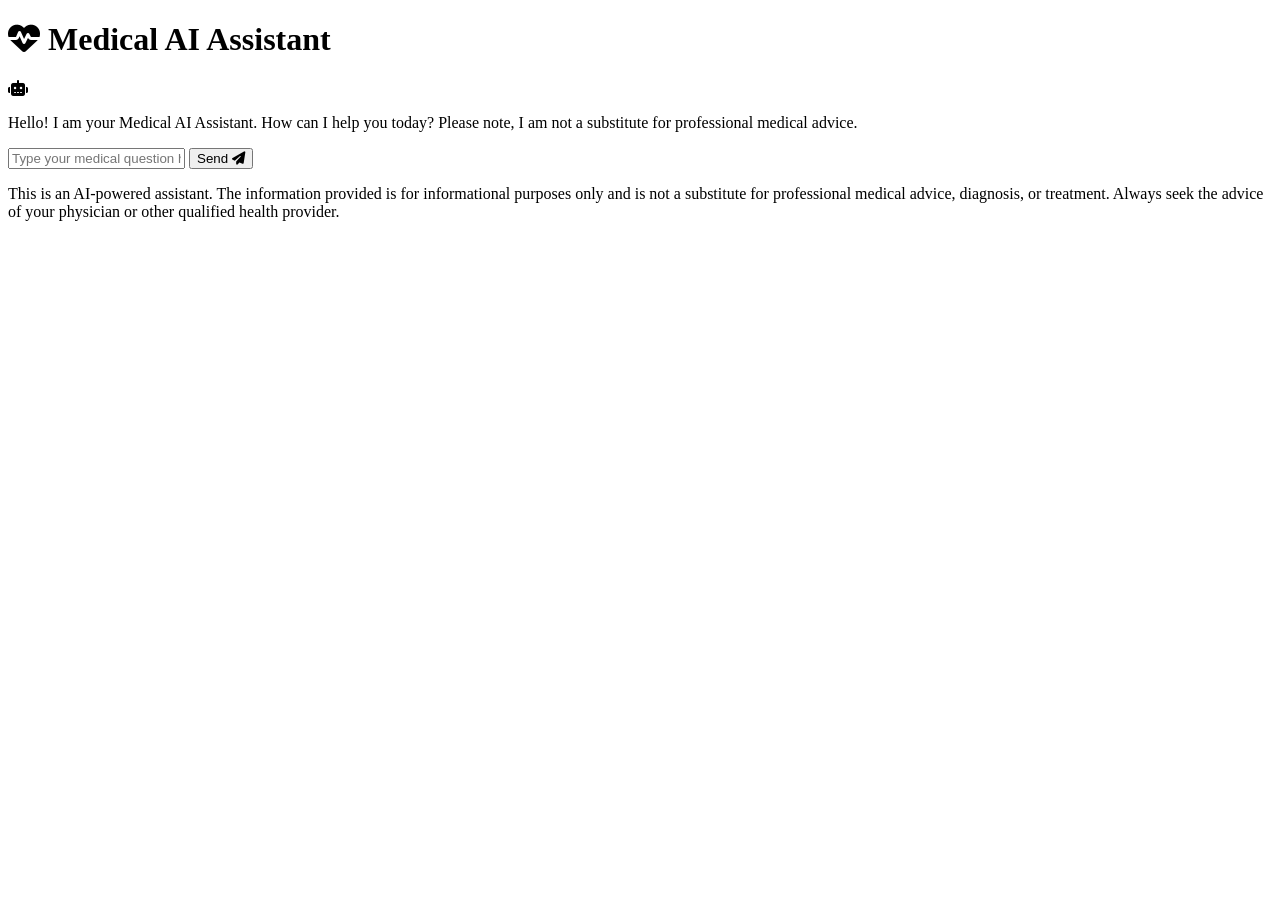
==== templates/chat.html @ d8f36fb8 "feat: Add Flask backend and RAG chain logic" ====
<!DOCTYPE html>
<html lang="en">
<head>
    <meta charset="UTF-8">
    <meta name="viewport" content="width=device-width, initial-scale=1.0">
    <title>Medical AI Assistant</title>
    
    <!-- Google Fonts: Roboto -->
    <link rel="preconnect" href="https://fonts.googleapis.com">
    <link rel="preconnect" href="https://fonts.gstatic.com" crossorigin>
    <link href="https://fonts.googleapis.com/css2?family=Roboto:wght@400;500;700&display=swap" rel="stylesheet">
    
    <!-- Font Awesome for Icons -->
    <link rel="stylesheet" href="https://cdnjs.cloudflare.com/ajax/libs/font-awesome/6.5.2/css/all.min.css">
    
    <!-- Link to external stylesheet -->
    <link rel="stylesheet" href="{{ url_for('static', filename='style.css') }}">
</head>
<body>

    <main class="chat-container" id="chat-container">
        <!-- Header Section -->
        <header class="chat-header">
            <h1><i class="fa-solid fa-heart-pulse"></i> Medical AI Assistant</h1>
        </header>

        <!-- Main Chat Window for displaying messages -->
        <section class="chat-window" id="chat-window">
            <!-- Initial Bot Message -->
            <div class="message bot-message">
                <div class="avatar">
                    <i class="fa-solid fa-robot"></i>
                </div>
                <div class="message-content">
                    <p>Hello! I am your Medical AI Assistant. How can I help you today? Please note, I am not a substitute for professional medical advice.</p>
                </div>
            </div>
        </section>

        <!-- Form for user input -->
        <footer class="chat-footer">
            <form class="chat-form" id="chat-form">
                <div class="input-group">
                    <input type="text" id="message-input" placeholder="Type your medical question here..." autocomplete="off">
                    <button type="submit" id="send-button" aria-label="Send Message">
                        <span>Send</span>
                        <i class="fa-solid fa-paper-plane"></i>
                    </button>
                </div>
            </form>
        </footer>
    </main>
    
    <!-- Disclaimer outside the main chat container -->
    <p class="disclaimer">
        This is an AI-powered assistant. The information provided is for informational purposes only and is not a substitute for professional medical advice, diagnosis, or treatment. Always seek the advice of your physician or other qualified health provider.
    </p>

    <!-- =============================================== -->
    <!-- JAVASCRIPT LOGIC TO POWER THE CHAT -->
    <!-- =============================================== -->
    <script>
        // Get references to the HTML elements we will interact with
        const chatForm = document.getElementById('chat-form');
        const messageInput = document.getElementById('message-input');
        const chatWindow = document.getElementById('chat-window');
        const sendButton = document.getElementById('send-button');

        // This function handles the form submission
        chatForm.addEventListener('submit', function(event) {
            // 1. Prevent the default form submission behavior (reloading the page)
            event.preventDefault();

            // 2. Get the user's message and clear the input field
            const userMessage = messageInput.value.trim();
            if (userMessage === '') {
                return; // Don't send empty messages
            }
            messageInput.value = '';

            // 3. Display the user's message immediately in the chat window
            appendMessage(userMessage, 'user-message');

            // 4. Show a "thinking" indicator while waiting for the bot's response
            showTypingIndicator();

            // 5. Send the user's message to the Flask backend
            fetch('/get', {
                method: 'POST',
                body: new URLSearchParams({ msg: userMessage }),
                headers: {
                    'Content-Type': 'application/x-www-form-urlencoded',
                },
            })
            .then(response => response.text()) // Get the response from the server as text
            .then(botResponse => {
                // 6. Remove the typing indicator
                removeTypingIndicator();
                // 7. Display the bot's final answer
                appendMessage(botResponse, 'bot-message');
            })
            .catch(error => {
                // 8. Handle any errors that occur
                removeTypingIndicator();
                appendMessage('Sorry, something went wrong. Please try again.', 'bot-message error');
                console.error('Error:', error);
            });
        });

        // Helper function to add a new message to the chat window
        function appendMessage(text, className) {
            const messageDiv = document.createElement('div');
            messageDiv.classList.add('message', className);

            let messageContent = '';
            if (className.includes('bot-message')) {
                // Add the avatar for bot messages
                messageContent += `
                    <div class="avatar">
                        <i class="fa-solid fa-robot"></i>
                    </div>`;
            }
            messageContent += `
                <div class="message-content">
                    <p>${text}</p>
                </div>`;
            
            messageDiv.innerHTML = messageContent;
            chatWindow.appendChild(messageDiv);

            // Automatically scroll to the bottom to see the latest message
            chatWindow.scrollTop = chatWindow.scrollHeight;
        }
        
        // Helper function to show a "Bot is typing..." message
        function showTypingIndicator() {
            const typingDiv = document.createElement('div');
            typingDiv.classList.add('message', 'bot-message', 'typing-indicator');
            typingDiv.innerHTML = `
                <div class="avatar">
                    <i class="fa-solid fa-robot"></i>
                </div>
                <div class="message-content">
                    <p><i>Typing...</i></p>
                </div>`;
            chatWindow.appendChild(typingDiv);
            chatWindow.scrollTop = chatWindow.scrollHeight;
        }

        // Helper function to remove the typing indicator
        function removeTypingIndicator() {
            const indicator = document.querySelector('.typing-indicator');
            if (indicator) {
                indicator.remove();
            }
        }
    </script>

</body>
</html>
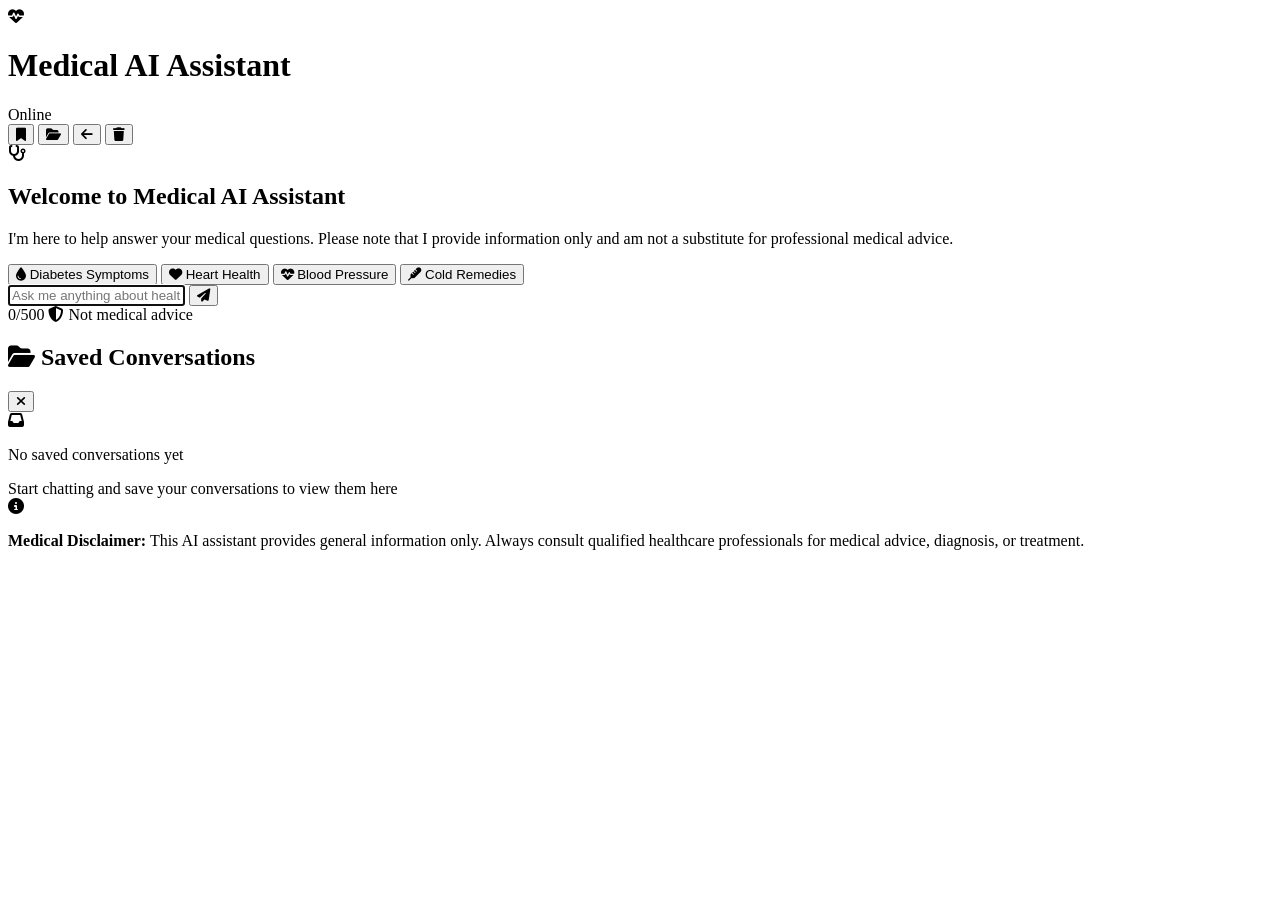
==== commit 3707f163: "improve ui" ====
--- a/templates/chat.html
+++ b/templates/chat.html
@@ -5,10 +5,10 @@
     <meta name="viewport" content="width=device-width, initial-scale=1.0">
     <title>Medical AI Assistant</title>
     
-    <!-- Google Fonts: Roboto -->
+    <!-- Google Fonts -->
     <link rel="preconnect" href="https://fonts.googleapis.com">
     <link rel="preconnect" href="https://fonts.gstatic.com" crossorigin>
-    <link href="https://fonts.googleapis.com/css2?family=Roboto:wght@400;500;700&display=swap" rel="stylesheet">
+    <link href="https://fonts.googleapis.com/css2?family=Inter:wght@400;500;600;700&display=swap" rel="stylesheet">
     
     <!-- Font Awesome for Icons -->
     <link rel="stylesheet" href="https://cdnjs.cloudflare.com/ajax/libs/font-awesome/6.5.2/css/all.min.css">
@@ -21,18 +21,64 @@
     <main class="chat-container" id="chat-container">
         <!-- Header Section -->
         <header class="chat-header">
-            <h1><i class="fa-solid fa-heart-pulse"></i> Medical AI Assistant</h1>
+            <div class="header-content">
+                <div class="header-left">
+                    <div class="logo-icon">
+                        <i class="fa-solid fa-heart-pulse"></i>
+                    </div>
+                    <div class="header-text">
+                        <h1>Medical AI Assistant</h1>
+                        <span class="status-indicator">
+                            <span class="status-dot"></span>
+                            Online
+                        </span>
+                    </div>
+                </div>
+                <div class="header-actions">
+                    <button class="header-btn" id="save-chat" title="Save conversation">
+                        <i class="fa-solid fa-bookmark"></i>
+                    </button>
+                    <button class="header-btn" id="view-saved" title="View saved conversations">
+                        <i class="fa-solid fa-folder-open"></i>
+                    </button>
+                    <button class="header-btn" id="back-btn" title="Go back to home">
+                        <i class="fa-solid fa-arrow-left"></i>
+                    </button>
+                    <button class="header-btn" id="clear-chat" title="Clear conversation">
+                        <i class="fa-solid fa-trash"></i>
+                    </button>
+                </div>
+            </div>
         </header>
 
-        <!-- Main Chat Window for displaying messages -->
+        <!-- Main Chat Window -->
         <section class="chat-window" id="chat-window">
-            <!-- Initial Bot Message -->
-            <div class="message bot-message">
-                <div class="avatar">
-                    <i class="fa-solid fa-robot"></i>
-                </div>
-                <div class="message-content">
-                    <p>Hello! I am your Medical AI Assistant. How can I help you today? Please note, I am not a substitute for professional medical advice.</p>
+            <!-- Welcome Message -->
+            <div class="welcome-section">
+                <div class="welcome-icon">
+                    <i class="fa-solid fa-stethoscope"></i>
+                </div>
+                <h2>Welcome to Medical AI Assistant</h2>
+                <p>I'm here to help answer your medical questions. Please note that I provide information only and am not a substitute for professional medical advice.</p>
+                
+                <!-- Quick Action Buttons -->
+                <div class="quick-actions">
+                    <button class="quick-btn" data-question="What are the symptoms of diabetes?">
+                        <i class="fa-solid fa-droplet"></i>
+                        Diabetes Symptoms
+                    </button>
+                    <button class="quick-btn" data-question="How can I prevent heart disease?">
+                        <i class="fa-solid fa-heart"></i>
+                        Heart Health
+                    </button>
+                    <button class="quick-btn" data-question="What causes high blood pressure?">
+                        <i class="fa-solid fa-heart-pulse"></i>
+                        Blood Pressure
+                    </button>
+                    <button class="quick-btn" data-question="Tell me about common cold remedies">
+                        <i class="fa-solid fa-thermometer"></i>
+                        Cold Remedies
+                    </button>
                 </div>
             </div>
         </section>
@@ -41,50 +87,400 @@
         <footer class="chat-footer">
             <form class="chat-form" id="chat-form">
                 <div class="input-group">
-                    <input type="text" id="message-input" placeholder="Type your medical question here..." autocomplete="off">
+                    <input 
+                        type="text" 
+                        id="message-input" 
+                        placeholder="Ask me anything about health and medicine..." 
+                        autocomplete="off"
+                        maxlength="500"
+                    >
                     <button type="submit" id="send-button" aria-label="Send Message">
-                        <span>Send</span>
                         <i class="fa-solid fa-paper-plane"></i>
                     </button>
+                </div>
+                <div class="input-footer">
+                    <span class="char-count" id="char-count">0/500</span>
+                    <span class="disclaimer-mini">
+                        <i class="fa-solid fa-shield-halved"></i>
+                        Not medical advice
+                    </span>
                 </div>
             </form>
         </footer>
     </main>
     
-    <!-- Disclaimer outside the main chat container -->
-    <p class="disclaimer">
-        This is an AI-powered assistant. The information provided is for informational purposes only and is not a substitute for professional medical advice, diagnosis, or treatment. Always seek the advice of your physician or other qualified health provider.
-    </p>
-
-    <!-- =============================================== -->
-    <!-- JAVASCRIPT LOGIC TO POWER THE CHAT -->
-    <!-- =============================================== -->
+    <!-- Saved Conversations Modal -->
+    <div class="modal" id="saved-conversations-modal">
+        <div class="modal-content">
+            <div class="modal-header">
+                <h2><i class="fa-solid fa-folder-open"></i> Saved Conversations</h2>
+                <button class="close-modal" id="close-modal">
+                    <i class="fa-solid fa-times"></i>
+                </button>
+            </div>
+            <div class="modal-body" id="saved-conversations-list">
+                <div class="empty-state">
+                    <i class="fa-solid fa-inbox"></i>
+                    <p>No saved conversations yet</p>
+                    <span>Start chatting and save your conversations to view them here</span>
+                </div>
+            </div>
+        </div>
+    </div>
+
+    <!-- Disclaimer -->
+    <div class="disclaimer-banner">
+        <i class="fa-solid fa-circle-info"></i>
+        <p>
+            <strong>Medical Disclaimer:</strong> This AI assistant provides general information only. 
+            Always consult qualified healthcare professionals for medical advice, diagnosis, or treatment.
+        </p>
+    </div>
+
+    <!-- JavaScript -->
     <script>
-        // Get references to the HTML elements we will interact with
+        // Get references to HTML elements
         const chatForm = document.getElementById('chat-form');
         const messageInput = document.getElementById('message-input');
         const chatWindow = document.getElementById('chat-window');
         const sendButton = document.getElementById('send-button');
-
-        // This function handles the form submission
+        const clearChatBtn = document.getElementById('clear-chat');
+        const saveChatBtn = document.getElementById('save-chat');
+        const viewSavedBtn = document.getElementById('view-saved');
+        const backBtn = document.getElementById('back-btn');
+        const charCount = document.getElementById('char-count');
+        const quickBtns = document.querySelectorAll('.quick-btn');
+        const modal = document.getElementById('saved-conversations-modal');
+        const closeModalBtn = document.getElementById('close-modal');
+        const savedConversationsList = document.getElementById('saved-conversations-list');
+
+        let messageCount = 0;
+        let conversationHistory = [];
+        
+        // Load saved conversations from localStorage
+        function getSavedConversations() {
+            const saved = localStorage.getItem('medicalChatConversations');
+            return saved ? JSON.parse(saved) : [];
+        }
+        
+        // Save conversations to localStorage
+        function saveConversationsToStorage(conversations) {
+            localStorage.setItem('medicalChatConversations', JSON.stringify(conversations));
+        }
+
+        // Character counter
+        messageInput.addEventListener('input', function() {
+            const length = this.value.length;
+            charCount.textContent = `${length}/500`;
+            
+            if (length > 450) {
+                charCount.style.color = '#e74c3c';
+            } else {
+                charCount.style.color = '#95a5a6';
+            }
+        });
+
+        // Quick action buttons
+        quickBtns.forEach(btn => {
+            btn.addEventListener('click', function() {
+                const question = this.getAttribute('data-question');
+                messageInput.value = question;
+                messageInput.focus();
+                
+                // Optionally auto-submit
+                setTimeout(() => {
+                    chatForm.dispatchEvent(new Event('submit'));
+                }, 300);
+            });
+        });
+
+        // Back button functionality
+        backBtn.addEventListener('click', function() {
+            if (messageCount > 0) {
+                if (confirm('Are you sure you want to go back? Your conversation will be lost unless you save it.')) {
+                    resetChat();
+                }
+            } else {
+                resetChat();
+            }
+        });
+
+        // Save conversation functionality
+        saveChatBtn.addEventListener('click', function() {
+            if (conversationHistory.length === 0) {
+                alert('No conversation to save yet. Start chatting first!');
+                return;
+            }
+
+            // Get existing conversations
+            const savedConversations = getSavedConversations();
+            
+            // Create new conversation object
+            const newConversation = {
+                id: Date.now(),
+                date: new Date().toISOString(),
+                dateFormatted: new Date().toLocaleString(),
+                messages: [...conversationHistory],
+                preview: conversationHistory[0].text.substring(0, 60) + '...'
+            };
+            
+            // Add to beginning of array (most recent first)
+            savedConversations.unshift(newConversation);
+            
+            // Keep only last 20 conversations
+            if (savedConversations.length > 20) {
+                savedConversations.pop();
+            }
+            
+            // Save to localStorage
+            saveConversationsToStorage(savedConversations);
+            
+            // Show success message
+            showNotification('Conversation saved successfully!', 'success');
+        });
+        
+        // View saved conversations
+        viewSavedBtn.addEventListener('click', function() {
+            displaySavedConversations();
+            modal.classList.add('show');
+            document.body.style.overflow = 'hidden';
+        });
+        
+        // Close modal
+        closeModalBtn.addEventListener('click', function() {
+            modal.classList.remove('show');
+            document.body.style.overflow = 'auto';
+        });
+        
+        // Close modal when clicking outside
+        modal.addEventListener('click', function(e) {
+            if (e.target === modal) {
+                modal.classList.remove('show');
+                document.body.style.overflow = 'auto';
+            }
+        });
+        
+        // Display saved conversations
+        function displaySavedConversations() {
+            const conversations = getSavedConversations();
+            
+            if (conversations.length === 0) {
+                savedConversationsList.innerHTML = `
+                    <div class="empty-state">
+                        <i class="fa-solid fa-inbox"></i>
+                        <p>No saved conversations yet</p>
+                        <span>Start chatting and save your conversations to view them here</span>
+                    </div>
+                `;
+                return;
+            }
+            
+            savedConversationsList.innerHTML = conversations.map(conv => `
+                <div class="saved-conversation-item" data-id="${conv.id}">
+                    <div class="conversation-header">
+                        <div class="conversation-info">
+                            <h3><i class="fa-solid fa-comments"></i> Conversation</h3>
+                            <span class="conversation-date">${conv.dateFormatted}</span>
+                        </div>
+                        <div class="conversation-actions">
+                            <button class="action-btn view-btn" onclick="viewConversation(${conv.id})" title="View">
+                                <i class="fa-solid fa-eye"></i>
+                            </button>
+                            <button class="action-btn download-btn" onclick="downloadConversation(${conv.id})" title="Download">
+                                <i class="fa-solid fa-download"></i>
+                            </button>
+                            <button class="action-btn delete-btn" onclick="deleteConversation(${conv.id})" title="Delete">
+                                <i class="fa-solid fa-trash"></i>
+                            </button>
+                        </div>
+                    </div>
+                    <p class="conversation-preview">${conv.preview}</p>
+                    <div class="conversation-stats">
+                        <span><i class="fa-solid fa-message"></i> ${conv.messages.length} messages</span>
+                    </div>
+                </div>
+            `).join('');
+        }
+        
+        // View conversation details
+        window.viewConversation = function(id) {
+            const conversations = getSavedConversations();
+            const conversation = conversations.find(c => c.id === id);
+            
+            if (!conversation) return;
+            
+            // Create detailed view
+            savedConversationsList.innerHTML = `
+                <div class="conversation-detail">
+                    <button class="back-to-list" onclick="displaySavedConversations()">
+                        <i class="fa-solid fa-arrow-left"></i> Back to list
+                    </button>
+                    <div class="detail-header">
+                        <h3>Conversation Details</h3>
+                        <span>${conversation.dateFormatted}</span>
+                    </div>
+                    <div class="detail-messages">
+                        ${conversation.messages.map(msg => `
+                            <div class="detail-message ${msg.role}">
+                                <div class="detail-message-header">
+                                    <strong>${msg.role === 'user' ? 'You' : 'AI Assistant'}</strong>
+                                    <span>${msg.time}</span>
+                                </div>
+                                <p>${escapeHtml(msg.text)}</p>
+                            </div>
+                        `).join('')}
+                    </div>
+                </div>
+            `;
+        };
+        
+        // Download conversation
+        window.downloadConversation = function(id) {
+            const conversations = getSavedConversations();
+            const conversation = conversations.find(c => c.id === id);
+            
+            if (!conversation) return;
+            
+            let conversationText = '=== Medical AI Assistant Conversation ===\n';
+            conversationText += `Date: ${conversation.dateFormatted}\n`;
+            conversationText += '='.repeat(50) + '\n\n';
+
+            conversation.messages.forEach((msg) => {
+                conversationText += `${msg.role === 'user' ? 'You' : 'AI Assistant'} [${msg.time}]:\n`;
+                conversationText += `${msg.text}\n\n`;
+            });
+
+            conversationText += '\n' + '='.repeat(50) + '\n';
+            conversationText += 'Disclaimer: This conversation is for informational purposes only.\n';
+            conversationText += 'Always consult qualified healthcare professionals for medical advice.\n';
+
+            const blob = new Blob([conversationText], { type: 'text/plain' });
+            const url = window.URL.createObjectURL(blob);
+            const a = document.createElement('a');
+            a.href = url;
+            a.download = `medical-chat-${new Date(conversation.date).toISOString().slice(0, 10)}.txt`;
+            document.body.appendChild(a);
+            a.click();
+            document.body.removeChild(a);
+            window.URL.revokeObjectURL(url);
+            
+            showNotification('Conversation downloaded!', 'success');
+        };
+        
+        // Delete conversation
+        window.deleteConversation = function(id) {
+            if (!confirm('Are you sure you want to delete this conversation?')) return;
+            
+            let conversations = getSavedConversations();
+            conversations = conversations.filter(c => c.id !== id);
+            saveConversationsToStorage(conversations);
+            displaySavedConversations();
+            
+            showNotification('Conversation deleted', 'info');
+        };
+
+        // Clear chat functionality
+        clearChatBtn.addEventListener('click', function() {
+            if (messageCount === 0) {
+                alert('No conversation to clear.');
+                return;
+            }
+            
+            if (confirm('Are you sure you want to clear the conversation?')) {
+                resetChat();
+            }
+        });
+
+        // Function to reset chat
+        function resetChat() {
+            chatWindow.innerHTML = `
+                    <div class="welcome-section">
+                        <div class="welcome-icon">
+                            <i class="fa-solid fa-stethoscope"></i>
+                        </div>
+                        <h2>Welcome to Medical AI Assistant</h2>
+                        <p>I'm here to help answer your medical questions. Please note that I provide information only and am not a substitute for professional medical advice.</p>
+                        
+                        <div class="quick-actions">
+                            <button class="quick-btn" data-question="What are the symptoms of diabetes?">
+                                <i class="fa-solid fa-droplet"></i>
+                                Diabetes Symptoms
+                            </button>
+                            <button class="quick-btn" data-question="How can I prevent heart disease?">
+                                <i class="fa-solid fa-heart"></i>
+                                Heart Health
+                            </button>
+                            <button class="quick-btn" data-question="What causes high blood pressure?">
+                                <i class="fa-solid fa-heart-pulse"></i>
+                                Blood Pressure
+                            </button>
+                            <button class="quick-btn" data-question="Tell me about common cold remedies">
+                                <i class="fa-solid fa-thermometer"></i>
+                                Cold Remedies
+                            </button>
+                        </div>
+                    </div>
+                `;
+            messageCount = 0;
+            conversationHistory = [];
+            
+            // Re-attach event listeners to new quick buttons
+            document.querySelectorAll('.quick-btn').forEach(btn => {
+                btn.addEventListener('click', function() {
+                    const question = this.getAttribute('data-question');
+                    messageInput.value = question;
+                    messageInput.focus();
+                    setTimeout(() => {
+                        chatForm.dispatchEvent(new Event('submit'));
+                    }, 300);
+                });
+            });
+        }
+
+        // Form submission
         chatForm.addEventListener('submit', function(event) {
-            // 1. Prevent the default form submission behavior (reloading the page)
             event.preventDefault();
 
-            // 2. Get the user's message and clear the input field
             const userMessage = messageInput.value.trim();
             if (userMessage === '') {
-                return; // Don't send empty messages
-            }
+                return;
+            }
+            
+            // Remove welcome section on first message
+            if (messageCount === 0) {
+                const welcomeSection = document.querySelector('.welcome-section');
+                if (welcomeSection) {
+                    welcomeSection.remove();
+                }
+            }
+            messageCount++;
+
             messageInput.value = '';
-
-            // 3. Display the user's message immediately in the chat window
+            charCount.textContent = '0/500';
+            charCount.style.color = '#95a5a6';
+
+            // Store user message in history
+            const timestamp = new Date().toLocaleTimeString('en-US', { 
+                hour: '2-digit', 
+                minute: '2-digit' 
+            });
+            conversationHistory.push({
+                role: 'user',
+                text: userMessage,
+                time: timestamp
+            });
+
+            // Display user message
             appendMessage(userMessage, 'user-message');
 
-            // 4. Show a "thinking" indicator while waiting for the bot's response
+            // Show typing indicator
             showTypingIndicator();
 
-            // 5. Send the user's message to the Flask backend
+            // Disable send button
+            sendButton.disabled = true;
+            sendButton.style.opacity = '0.6';
+
+            // Send to backend
             fetch('/get', {
                 method: 'POST',
                 body: new URLSearchParams({ msg: userMessage }),
@@ -92,68 +488,158 @@
                     'Content-Type': 'application/x-www-form-urlencoded',
                 },
             })
-            .then(response => response.text()) // Get the response from the server as text
+            .then(response => {
+                if (!response.ok) {
+                    throw new Error('Server error');
+                }
+                return response.text();
+            })
             .then(botResponse => {
-                // 6. Remove the typing indicator
                 removeTypingIndicator();
-                // 7. Display the bot's final answer
+                
+                // Store bot response in history
+                const botTimestamp = new Date().toLocaleTimeString('en-US', { 
+                    hour: '2-digit', 
+                    minute: '2-digit' 
+                });
+                conversationHistory.push({
+                    role: 'assistant',
+                    text: botResponse,
+                    time: botTimestamp
+                });
+                
                 appendMessage(botResponse, 'bot-message');
+                
+                // Re-enable send button
+                sendButton.disabled = false;
+                sendButton.style.opacity = '1';
             })
             .catch(error => {
-                // 8. Handle any errors that occur
                 removeTypingIndicator();
-                appendMessage('Sorry, something went wrong. Please try again.', 'bot-message error');
+                appendMessage('Sorry, I encountered an error. Please try again or check your connection.', 'bot-message error');
                 console.error('Error:', error);
-            });
-        });
-
-        // Helper function to add a new message to the chat window
+                
+                // Re-enable send button
+                sendButton.disabled = false;
+                sendButton.style.opacity = '1';
+            });
+        });
+
+        // Append message to chat
         function appendMessage(text, className) {
             const messageDiv = document.createElement('div');
             messageDiv.classList.add('message', className);
 
-            let messageContent = '';
+            const timestamp = new Date().toLocaleTimeString('en-US', { 
+                hour: '2-digit', 
+                minute: '2-digit' 
+            });
+
             if (className.includes('bot-message')) {
-                // Add the avatar for bot messages
-                messageContent += `
-                    <div class="avatar">
+                messageDiv.innerHTML = `
+                    <div class="avatar bot-avatar">
                         <i class="fa-solid fa-robot"></i>
-                    </div>`;
-            }
-            messageContent += `
-                <div class="message-content">
-                    <p>${text}</p>
-                </div>`;
-            
-            messageDiv.innerHTML = messageContent;
+                    </div>
+                    <div class="message-bubble">
+                        <div class="message-content">${formatMessage(text)}</div>
+                        <div class="message-time">${timestamp}</div>
+                    </div>
+                `;
+            } else {
+                messageDiv.innerHTML = `
+                    <div class="message-bubble">
+                        <div class="message-content">${escapeHtml(text)}</div>
+                        <div class="message-time">${timestamp}</div>
+                    </div>
+                    <div class="avatar user-avatar">
+                        <i class="fa-solid fa-user"></i>
+                    </div>
+                `;
+            }
+            
             chatWindow.appendChild(messageDiv);
-
-            // Automatically scroll to the bottom to see the latest message
-            chatWindow.scrollTop = chatWindow.scrollHeight;
-        }
-        
-        // Helper function to show a "Bot is typing..." message
+            
+            // Smooth scroll animation
+            chatWindow.scrollTo({
+                top: chatWindow.scrollHeight,
+                behavior: 'smooth'
+            });
+        }
+
+        // Format bot message (preserve line breaks, etc.)
+        function formatMessage(text) {
+            return escapeHtml(text)
+                .replace(/\n/g, '<br>')
+                .replace(/\*\*(.*?)\*\*/g, '<strong>$1</strong>')
+                .replace(/\*(.*?)\*/g, '<em>$1</em>');
+        }
+
+        // Escape HTML to prevent XSS
+        function escapeHtml(text) {
+            const div = document.createElement('div');
+            div.textContent = text;
+            return div.innerHTML;
+        }
+
+        // Show typing indicator
         function showTypingIndicator() {
             const typingDiv = document.createElement('div');
             typingDiv.classList.add('message', 'bot-message', 'typing-indicator');
             typingDiv.innerHTML = `
-                <div class="avatar">
+                <div class="avatar bot-avatar">
                     <i class="fa-solid fa-robot"></i>
                 </div>
-                <div class="message-content">
-                    <p><i>Typing...</i></p>
-                </div>`;
+                <div class="message-bubble typing-bubble">
+                    <div class="typing-dots">
+                        <span></span>
+                        <span></span>
+                        <span></span>
+                    </div>
+                </div>
+            `;
             chatWindow.appendChild(typingDiv);
-            chatWindow.scrollTop = chatWindow.scrollHeight;
-        }
-
-        // Helper function to remove the typing indicator
+            chatWindow.scrollTo({
+                top: chatWindow.scrollHeight,
+                behavior: 'smooth'
+            });
+        }
+
+        // Remove typing indicator
         function removeTypingIndicator() {
             const indicator = document.querySelector('.typing-indicator');
             if (indicator) {
                 indicator.remove();
             }
         }
+
+        // Show notification
+        function showNotification(message, type = 'info') {
+            const notification = document.createElement('div');
+            notification.className = `notification notification-${type}`;
+            notification.innerHTML = `
+                <i class="fa-solid fa-${type === 'success' ? 'check-circle' : 'info-circle'}"></i>
+                <span>${message}</span>
+            `;
+            document.body.appendChild(notification);
+
+            // Animate in
+            setTimeout(() => {
+                notification.classList.add('show');
+            }, 10);
+
+            // Remove after 3 seconds
+            setTimeout(() => {
+                notification.classList.remove('show');
+                setTimeout(() => {
+                    notification.remove();
+                }, 300);
+            }, 3000);
+        }
+
+        // Focus input on load
+        window.addEventListener('load', () => {
+            messageInput.focus();
+        });
     </script>
 
 </body>
